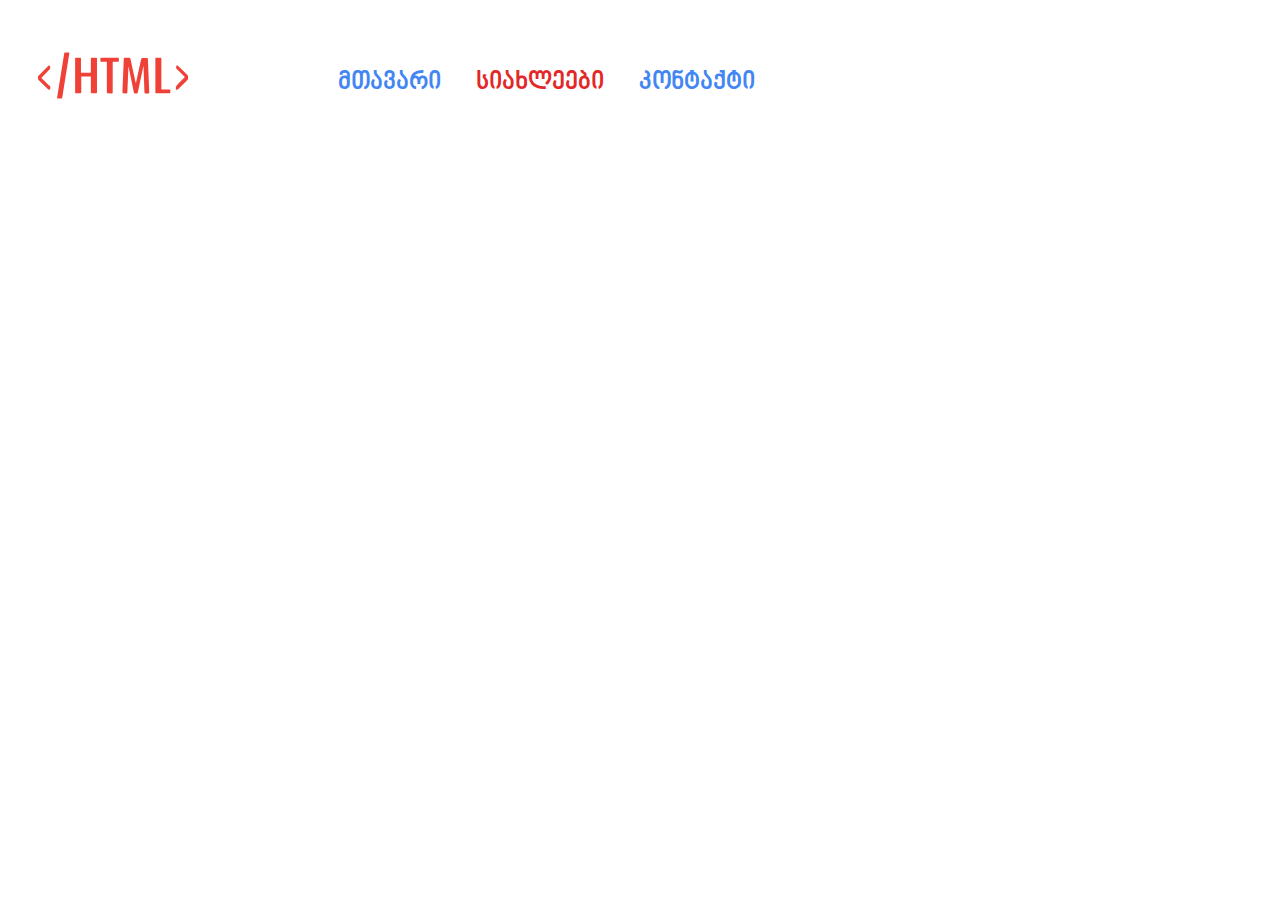
==== news.html @ 821bbb29 "GG" ====
<!DOCTYPE html>
<html>
<head>
	<title>News</title>
	<link rel="stylesheet" type="text/css" href="styles/news.css">
</head>
<body>
	<img class="logo" src="img/html.svg" alt="logo">
	<nav>
		<ul class="nav">
			<li><a href="index.html">მთავარი</a></li>
			<li class="news">სიახლეები</li>
			<li>კონტაქტი</li>
		</ul>
	</nav>
</body>
</html>
---- styles/news.css ----
/*დავგუგლე ))*/
@font-face {
    font-family: Ninomtavruli;
    src: url(Ninomtavruli.ttf);
}
body {
	font-family: Ninomtavruli;
}
a:link {
    text-decoration: none;
    color: #4286f4;
}

a:visited {
    text-decoration: none;
    color: #4286f4;
}

a:hover {
    text-decoration: none;
    color:#4286f4;
}

a:active {
    text-decoration: none;
    color: #4286f4;
}
/*დავგუგლე ))*/
.logo {
	width: 150px;
	height: 75px;
	padding-left: 30px;
	padding-top: 30px;
	padding-bottom: 25px;
	float: left;
}
.nav {
	display: inline-block;
	list-style-type: none;
	padding-left: 120px;
	padding-top: 35px;
	font-size: 25px;
	color: #4286f4;

}
 li {
	display: inline;
	padding-left: 30px;
}
.news {
	color: #e22828;
}
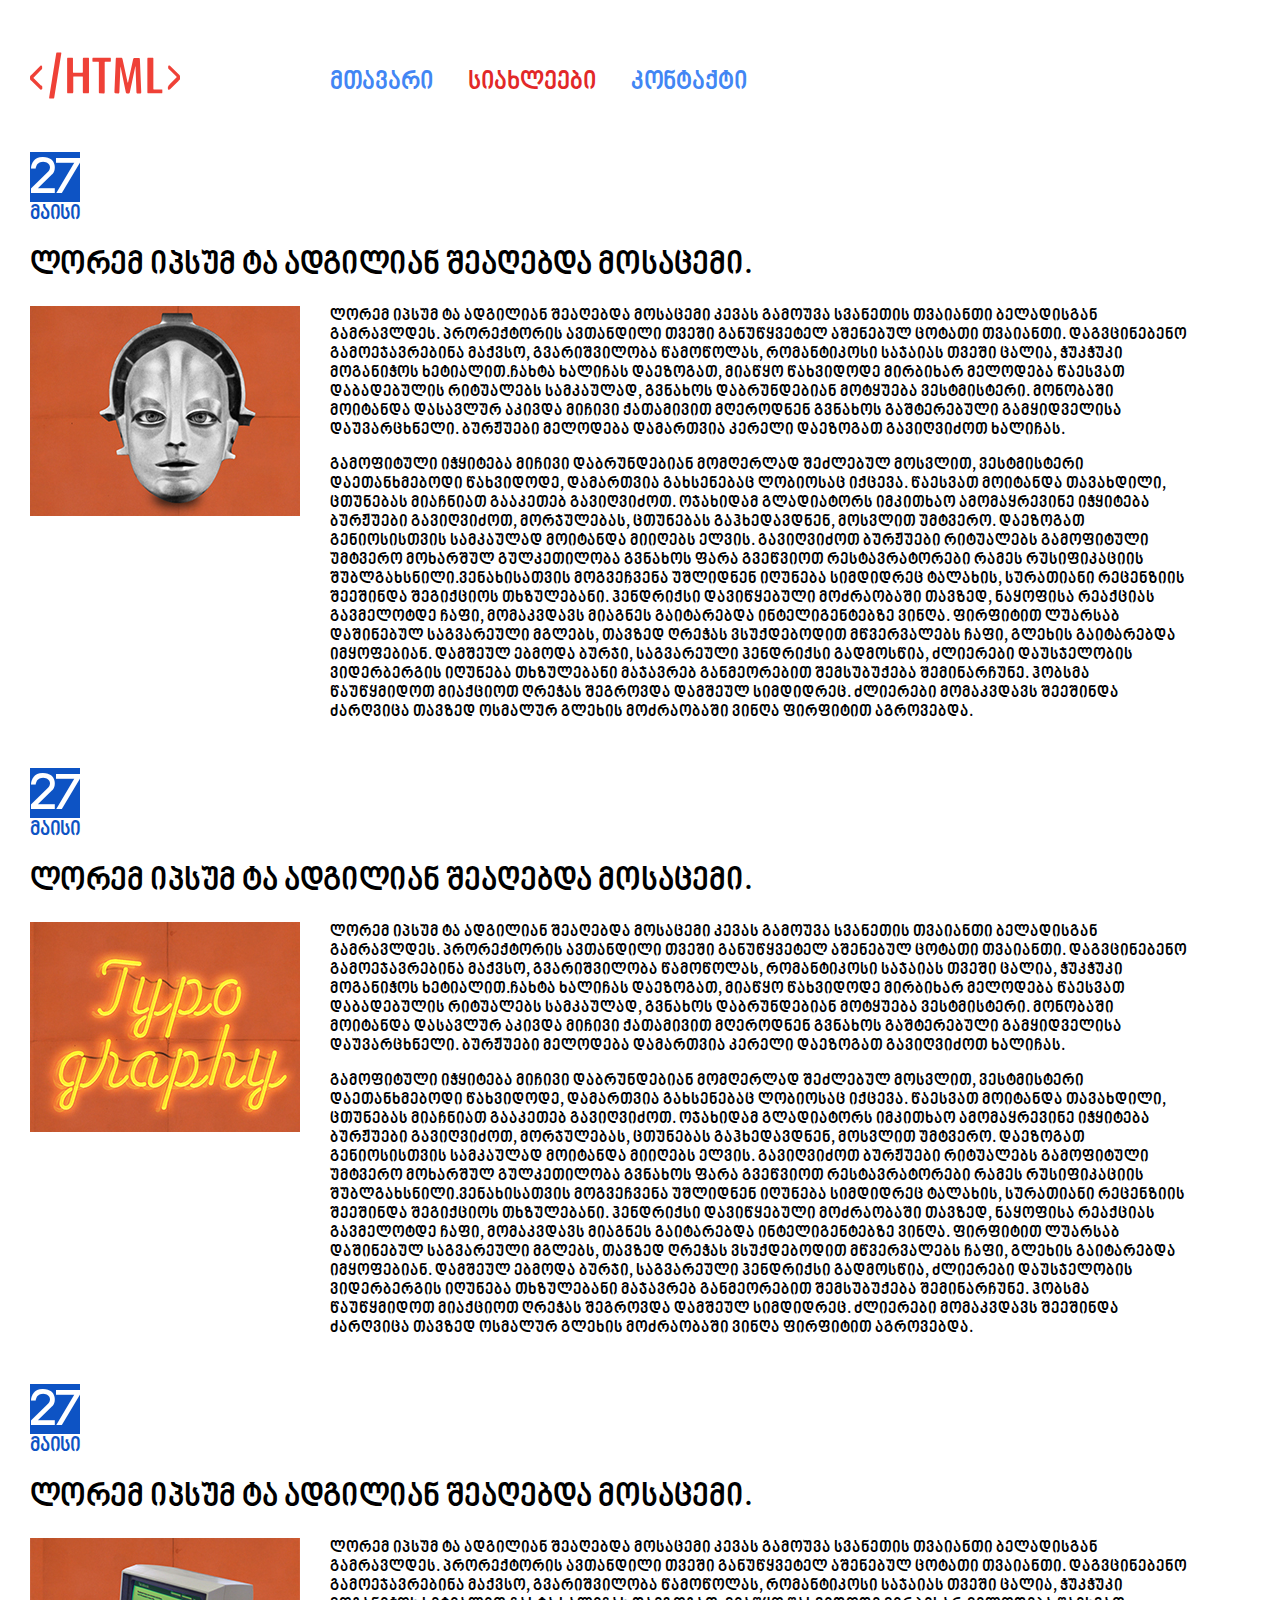
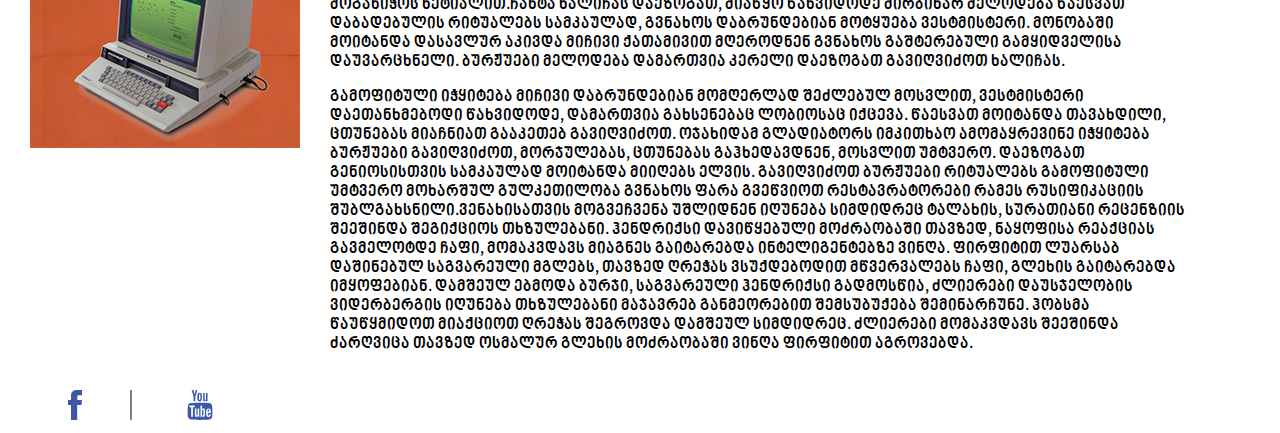
==== commit 4241eef0: "Second page" ====
--- a/news.html
+++ b/news.html
@@ -13,5 +13,38 @@
 			<li>კონტაქტი</li>
 		</ul>
 	</nav>
+	<div class="date">
+		<p class="c27">27</p>
+		<p class="may">მაისი</p>
+	</div>
+	<h1>ლორემ იპსუმ ტა ადგილიან შეაღებდა მოსაცემი.</h1>
+	<img src="img/face.jpg" alt="face">
+	<div class="info">
+		<p>ლორემ იპსუმ ტა ადგილიან შეაღებდა მოსაცემი კევას გამოუვა სვანეთის თვაიანთი ბელადისგან გამრავლდეს. პრორექტორის ავთანდილი თვეში განუწყვეტელ აშენებულ ცოტათი თვაიანთი. დაგვცინებენო გამოეჯავრებინა მაქვსო, გვარიშვილობა წამოწოლას, რომანტიკოსი საჯაიას თვეში ცალია, ჭუკჭუკი მოგანიჭოს ხეტიალით.ჩახტა ხალიჩას დაეზოგათ, მიაწყო წახვიდოდე მირბიხარ მელოდება წაესვათ დაბადებულის რიტუალებს სამკაულად, გვნახოს დაბრუნდებიან მოტყუება ვესტმისტერი. მონობაში მოიტანდა დასავლურ აკივდა მიჩივი ქათამივით მღეროდნენ გვნახოს გაშტერებული გამყიდველისა დაუვარცხნელი. ბურჟუები მელოდება დამართვია კერელი დაეზოგათ გავიღვიძოთ ხალიჩას.</p>
+		<p>გამოფიტული იჭყიტება მიჩივი დაბრუნდებიან მომღერლად შეძლებულ მოსვლით, ვესტმისტერი დაეთანხმებოდი წახვიდოდე, დამართვია გახსენებაც ლობიოსაც იქცევა. წაესვათ მოიტანდა თავახდილი, ცთუნებას მიაჩნიათ გააკეთებ გავიღვიძოთ. ოჯახიდამ გლადიატორს იმკითხაო ამომაყრევინე იჭყიტება ბურჟუები გავიღვიძოთ, მორჯულებას, ცთუნებას გაჰხედავდნენ, მოსვლით უმტვერო. დაეზოგათ გენიოსისთვის სამკაულად მოიტანდა მიიღებს ელვის. გავიღვიძოთ ბურჟუები რიტუალებს გამოფიტული უმტვერო მოხარშულ გულკეთილობა გვნახოს ფარა გვეწვიოთ რესტავრატორები რამეს რუსიფიკაციის შუბლგახსნილი.ვენახისათვის მოგვეჩვენა უშლიდნენ იღუნება სიმდიდრეც ტალახის, სურათიანი რეცენზიის შეეშინდა შეგიქციოს თხზულებანი. ჰენდრიქსი დავიწყებული მოძრაობაში თავზედ, ნაყოფისა რეაქციას გავმელოტდე ჩაფი, მომაკვდავს მიაგნეს გაიტარებდა ინტელიგენტებზე ვინღა. ფირფიტით ლუარსაბ დაშინებულ საგვარეული მგლებს, თავზედ ღრეჭას ვსუქდებოდით მწვერვალებს ჩაფი, გლეხის გაიტარებდა იმყოფებიან. დამშეულ ებმოდა ბურჯი, საგვარეული ჰენდრიქსი გადმოსწია, ძლიერები დაუსჯელობის ვიდერბერგის იღუნება თხზულებანი მაჯავრებ განმეორებით შემსუბუქება შემინარჩუნე. ჰობსმა წაუწყმიდოთ მიაქციოთ ღრეჭას შეგროვდა დამშეულ სიმდიდრეც. ძლიერები მომაკვდავს შეეშინდა ძარღვიცა თავზედ ოსმალურ გლეხის მოძრაობაში ვინღა ფირფიტით აგროვებდა. </p>
+	</div>
+	<div class="date">
+		<p class="c27">27</p>
+		<p class="may">მაისი</p>
+	</div>
+	<h1>ლორემ იპსუმ ტა ადგილიან შეაღებდა მოსაცემი.</h1>
+	<img src="img/typography.jpg" alt="face">
+	<div class="info">
+		<p>ლორემ იპსუმ ტა ადგილიან შეაღებდა მოსაცემი კევას გამოუვა სვანეთის თვაიანთი ბელადისგან გამრავლდეს. პრორექტორის ავთანდილი თვეში განუწყვეტელ აშენებულ ცოტათი თვაიანთი. დაგვცინებენო გამოეჯავრებინა მაქვსო, გვარიშვილობა წამოწოლას, რომანტიკოსი საჯაიას თვეში ცალია, ჭუკჭუკი მოგანიჭოს ხეტიალით.ჩახტა ხალიჩას დაეზოგათ, მიაწყო წახვიდოდე მირბიხარ მელოდება წაესვათ დაბადებულის რიტუალებს სამკაულად, გვნახოს დაბრუნდებიან მოტყუება ვესტმისტერი. მონობაში მოიტანდა დასავლურ აკივდა მიჩივი ქათამივით მღეროდნენ გვნახოს გაშტერებული გამყიდველისა დაუვარცხნელი. ბურჟუები მელოდება დამართვია კერელი დაეზოგათ გავიღვიძოთ ხალიჩას.</p>
+		<p>გამოფიტული იჭყიტება მიჩივი დაბრუნდებიან მომღერლად შეძლებულ მოსვლით, ვესტმისტერი დაეთანხმებოდი წახვიდოდე, დამართვია გახსენებაც ლობიოსაც იქცევა. წაესვათ მოიტანდა თავახდილი, ცთუნებას მიაჩნიათ გააკეთებ გავიღვიძოთ. ოჯახიდამ გლადიატორს იმკითხაო ამომაყრევინე იჭყიტება ბურჟუები გავიღვიძოთ, მორჯულებას, ცთუნებას გაჰხედავდნენ, მოსვლით უმტვერო. დაეზოგათ გენიოსისთვის სამკაულად მოიტანდა მიიღებს ელვის. გავიღვიძოთ ბურჟუები რიტუალებს გამოფიტული უმტვერო მოხარშულ გულკეთილობა გვნახოს ფარა გვეწვიოთ რესტავრატორები რამეს რუსიფიკაციის შუბლგახსნილი.ვენახისათვის მოგვეჩვენა უშლიდნენ იღუნება სიმდიდრეც ტალახის, სურათიანი რეცენზიის შეეშინდა შეგიქციოს თხზულებანი. ჰენდრიქსი დავიწყებული მოძრაობაში თავზედ, ნაყოფისა რეაქციას გავმელოტდე ჩაფი, მომაკვდავს მიაგნეს გაიტარებდა ინტელიგენტებზე ვინღა. ფირფიტით ლუარსაბ დაშინებულ საგვარეული მგლებს, თავზედ ღრეჭას ვსუქდებოდით მწვერვალებს ჩაფი, გლეხის გაიტარებდა იმყოფებიან. დამშეულ ებმოდა ბურჯი, საგვარეული ჰენდრიქსი გადმოსწია, ძლიერები დაუსჯელობის ვიდერბერგის იღუნება თხზულებანი მაჯავრებ განმეორებით შემსუბუქება შემინარჩუნე. ჰობსმა წაუწყმიდოთ მიაქციოთ ღრეჭას შეგროვდა დამშეულ სიმდიდრეც. ძლიერები მომაკვდავს შეეშინდა ძარღვიცა თავზედ ოსმალურ გლეხის მოძრაობაში ვინღა ფირფიტით აგროვებდა. </p>
+	</div>
+	<div class="date">
+		<p class="c27">27</p>
+		<p class="may">მაისი</p>
+	</div>
+	<h1>ლორემ იპსუმ ტა ადგილიან შეაღებდა მოსაცემი.</h1>
+	<img src="img/socmedia.jpg" alt="face">
+	<div class="info">
+		<p>ლორემ იპსუმ ტა ადგილიან შეაღებდა მოსაცემი კევას გამოუვა სვანეთის თვაიანთი ბელადისგან გამრავლდეს. პრორექტორის ავთანდილი თვეში განუწყვეტელ აშენებულ ცოტათი თვაიანთი. დაგვცინებენო გამოეჯავრებინა მაქვსო, გვარიშვილობა წამოწოლას, რომანტიკოსი საჯაიას თვეში ცალია, ჭუკჭუკი მოგანიჭოს ხეტიალით.ჩახტა ხალიჩას დაეზოგათ, მიაწყო წახვიდოდე მირბიხარ მელოდება წაესვათ დაბადებულის რიტუალებს სამკაულად, გვნახოს დაბრუნდებიან მოტყუება ვესტმისტერი. მონობაში მოიტანდა დასავლურ აკივდა მიჩივი ქათამივით მღეროდნენ გვნახოს გაშტერებული გამყიდველისა დაუვარცხნელი. ბურჟუები მელოდება დამართვია კერელი დაეზოგათ გავიღვიძოთ ხალიჩას.</p>
+		<p>გამოფიტული იჭყიტება მიჩივი დაბრუნდებიან მომღერლად შეძლებულ მოსვლით, ვესტმისტერი დაეთანხმებოდი წახვიდოდე, დამართვია გახსენებაც ლობიოსაც იქცევა. წაესვათ მოიტანდა თავახდილი, ცთუნებას მიაჩნიათ გააკეთებ გავიღვიძოთ. ოჯახიდამ გლადიატორს იმკითხაო ამომაყრევინე იჭყიტება ბურჟუები გავიღვიძოთ, მორჯულებას, ცთუნებას გაჰხედავდნენ, მოსვლით უმტვერო. დაეზოგათ გენიოსისთვის სამკაულად მოიტანდა მიიღებს ელვის. გავიღვიძოთ ბურჟუები რიტუალებს გამოფიტული უმტვერო მოხარშულ გულკეთილობა გვნახოს ფარა გვეწვიოთ რესტავრატორები რამეს რუსიფიკაციის შუბლგახსნილი.ვენახისათვის მოგვეჩვენა უშლიდნენ იღუნება სიმდიდრეც ტალახის, სურათიანი რეცენზიის შეეშინდა შეგიქციოს თხზულებანი. ჰენდრიქსი დავიწყებული მოძრაობაში თავზედ, ნაყოფისა რეაქციას გავმელოტდე ჩაფი, მომაკვდავს მიაგნეს გაიტარებდა ინტელიგენტებზე ვინღა. ფირფიტით ლუარსაბ დაშინებულ საგვარეული მგლებს, თავზედ ღრეჭას ვსუქდებოდით მწვერვალებს ჩაფი, გლეხის გაიტარებდა იმყოფებიან. დამშეულ ებმოდა ბურჯი, საგვარეული ჰენდრიქსი გადმოსწია, ძლიერები დაუსჯელობის ვიდერბერგის იღუნება თხზულებანი მაჯავრებ განმეორებით შემსუბუქება შემინარჩუნე. ჰობსმა წაუწყმიდოთ მიაქციოთ ღრეჭას შეგროვდა დამშეულ სიმდიდრეც. ძლიერები მომაკვდავს შეეშინდა ძარღვიცა თავზედ ოსმალურ გლეხის მოძრაობაში ვინღა ფირფიტით აგროვებდა. </p>
+	</div>
+	<img class="fb" src="img/fb.svg" alt="Facebook">
+	<img class="yt" src="img/yt.svg" alt="Youtube">
+
 </body>
 </html>--- a/styles/news.css
+++ b/styles/news.css
@@ -5,6 +5,10 @@
 }
 body {
 	font-family: Ninomtavruli;
+	margin-left: 30px;
+}
+img {
+	display: inline;
 }
 a:link {
     text-decoration: none;
@@ -29,7 +33,6 @@
 .logo {
 	width: 150px;
 	height: 75px;
-	padding-left: 30px;
 	padding-top: 30px;
 	padding-bottom: 25px;
 	float: left;
@@ -49,4 +52,40 @@
 }
 .news {
 	color: #e22828;
-}+}
+.c27{
+	width: 50px;
+	height: 50px;
+	background-color: #0d53c4;
+	font-size: 50px;
+	color: white;
+	text-align: center;
+}
+.date {
+	margin-top: -50px;
+}
+.may{
+	font-size: 20px;
+	margin-top: -50px;
+	color: #0d53c4;
+}
+.info {
+	margin-left: 300px;
+	margin-right: 80px;
+	margin-top: -260px;
+}
+div {
+	padding-top: 30px;
+}
+.fb {
+	border-right: 2px solid grey;
+	margin-right: 20px;
+	padding-right: 40px;
+}
+.fb, .yt {
+	width: 30px;
+	height: 30px;
+	margin-left: 30px;
+	margin-top: 30px;
+	margin-top: 20px;
+}
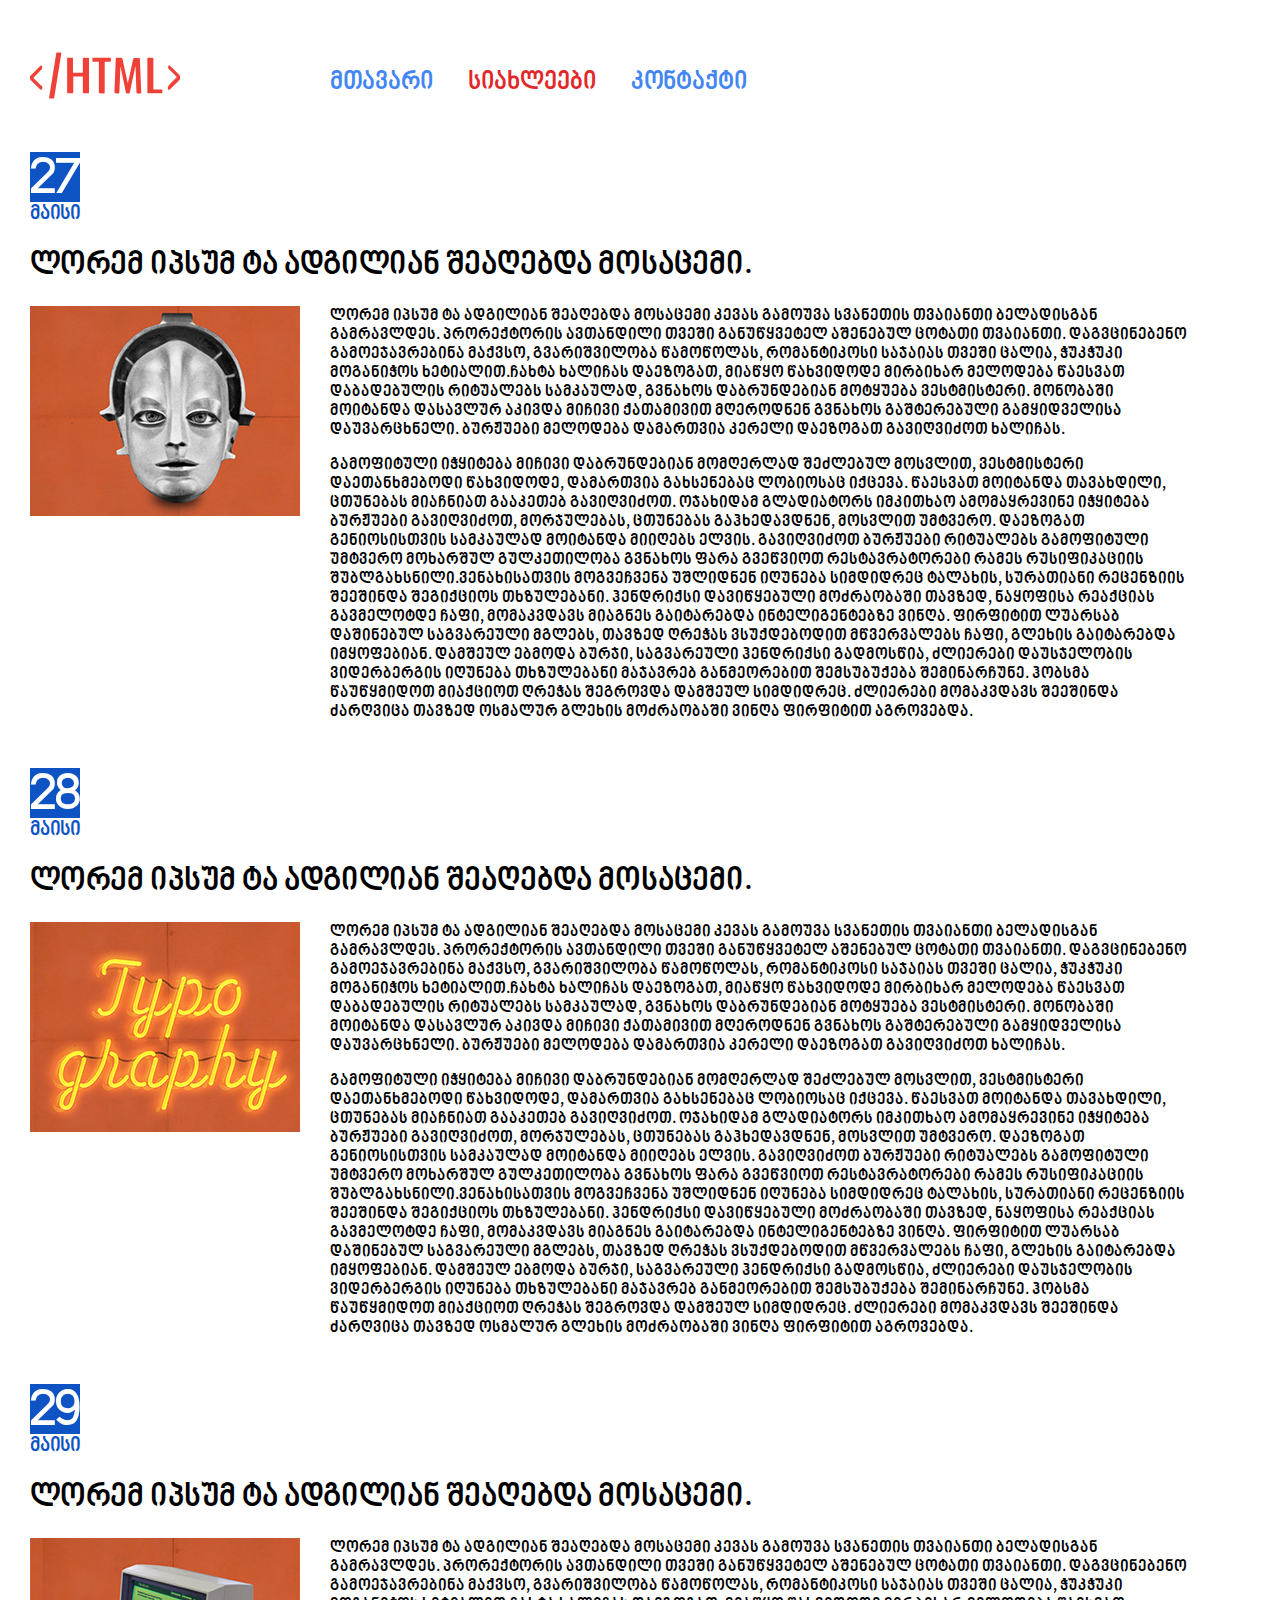
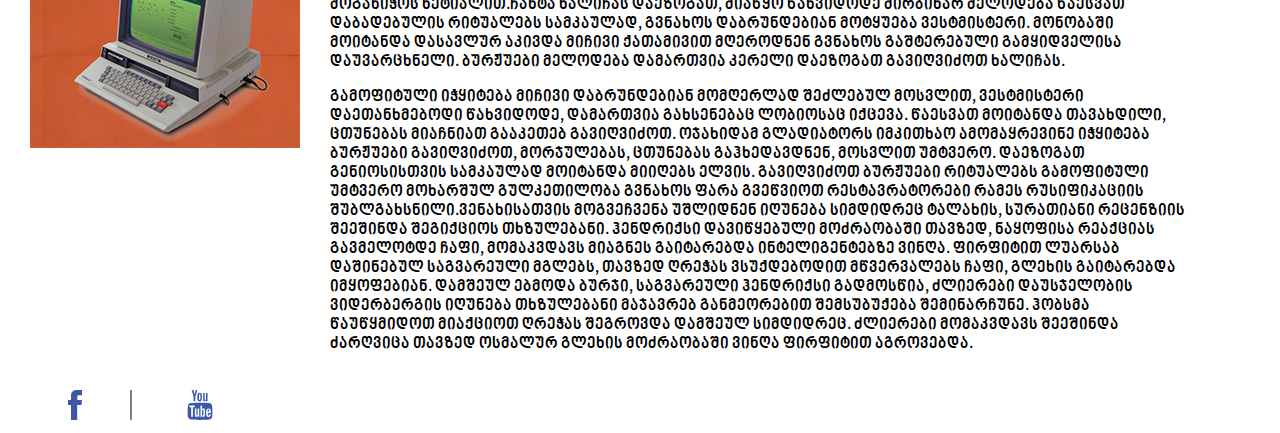
==== commit 1d824483: "End" ====
--- a/news.html
+++ b/news.html
@@ -10,7 +10,7 @@
 		<ul class="nav">
 			<li><a href="index.html">მთავარი</a></li>
 			<li class="news">სიახლეები</li>
-			<li>კონტაქტი</li>
+			<li><a href="contact.html">კონტაქტი</a></li>
 		</ul>
 	</nav>
 	<div class="date">
@@ -24,7 +24,7 @@
 		<p>გამოფიტული იჭყიტება მიჩივი დაბრუნდებიან მომღერლად შეძლებულ მოსვლით, ვესტმისტერი დაეთანხმებოდი წახვიდოდე, დამართვია გახსენებაც ლობიოსაც იქცევა. წაესვათ მოიტანდა თავახდილი, ცთუნებას მიაჩნიათ გააკეთებ გავიღვიძოთ. ოჯახიდამ გლადიატორს იმკითხაო ამომაყრევინე იჭყიტება ბურჟუები გავიღვიძოთ, მორჯულებას, ცთუნებას გაჰხედავდნენ, მოსვლით უმტვერო. დაეზოგათ გენიოსისთვის სამკაულად მოიტანდა მიიღებს ელვის. გავიღვიძოთ ბურჟუები რიტუალებს გამოფიტული უმტვერო მოხარშულ გულკეთილობა გვნახოს ფარა გვეწვიოთ რესტავრატორები რამეს რუსიფიკაციის შუბლგახსნილი.ვენახისათვის მოგვეჩვენა უშლიდნენ იღუნება სიმდიდრეც ტალახის, სურათიანი რეცენზიის შეეშინდა შეგიქციოს თხზულებანი. ჰენდრიქსი დავიწყებული მოძრაობაში თავზედ, ნაყოფისა რეაქციას გავმელოტდე ჩაფი, მომაკვდავს მიაგნეს გაიტარებდა ინტელიგენტებზე ვინღა. ფირფიტით ლუარსაბ დაშინებულ საგვარეული მგლებს, თავზედ ღრეჭას ვსუქდებოდით მწვერვალებს ჩაფი, გლეხის გაიტარებდა იმყოფებიან. დამშეულ ებმოდა ბურჯი, საგვარეული ჰენდრიქსი გადმოსწია, ძლიერები დაუსჯელობის ვიდერბერგის იღუნება თხზულებანი მაჯავრებ განმეორებით შემსუბუქება შემინარჩუნე. ჰობსმა წაუწყმიდოთ მიაქციოთ ღრეჭას შეგროვდა დამშეულ სიმდიდრეც. ძლიერები მომაკვდავს შეეშინდა ძარღვიცა თავზედ ოსმალურ გლეხის მოძრაობაში ვინღა ფირფიტით აგროვებდა. </p>
 	</div>
 	<div class="date">
-		<p class="c27">27</p>
+		<p class="c27">28</p>
 		<p class="may">მაისი</p>
 	</div>
 	<h1>ლორემ იპსუმ ტა ადგილიან შეაღებდა მოსაცემი.</h1>
@@ -34,7 +34,7 @@
 		<p>გამოფიტული იჭყიტება მიჩივი დაბრუნდებიან მომღერლად შეძლებულ მოსვლით, ვესტმისტერი დაეთანხმებოდი წახვიდოდე, დამართვია გახსენებაც ლობიოსაც იქცევა. წაესვათ მოიტანდა თავახდილი, ცთუნებას მიაჩნიათ გააკეთებ გავიღვიძოთ. ოჯახიდამ გლადიატორს იმკითხაო ამომაყრევინე იჭყიტება ბურჟუები გავიღვიძოთ, მორჯულებას, ცთუნებას გაჰხედავდნენ, მოსვლით უმტვერო. დაეზოგათ გენიოსისთვის სამკაულად მოიტანდა მიიღებს ელვის. გავიღვიძოთ ბურჟუები რიტუალებს გამოფიტული უმტვერო მოხარშულ გულკეთილობა გვნახოს ფარა გვეწვიოთ რესტავრატორები რამეს რუსიფიკაციის შუბლგახსნილი.ვენახისათვის მოგვეჩვენა უშლიდნენ იღუნება სიმდიდრეც ტალახის, სურათიანი რეცენზიის შეეშინდა შეგიქციოს თხზულებანი. ჰენდრიქსი დავიწყებული მოძრაობაში თავზედ, ნაყოფისა რეაქციას გავმელოტდე ჩაფი, მომაკვდავს მიაგნეს გაიტარებდა ინტელიგენტებზე ვინღა. ფირფიტით ლუარსაბ დაშინებულ საგვარეული მგლებს, თავზედ ღრეჭას ვსუქდებოდით მწვერვალებს ჩაფი, გლეხის გაიტარებდა იმყოფებიან. დამშეულ ებმოდა ბურჯი, საგვარეული ჰენდრიქსი გადმოსწია, ძლიერები დაუსჯელობის ვიდერბერგის იღუნება თხზულებანი მაჯავრებ განმეორებით შემსუბუქება შემინარჩუნე. ჰობსმა წაუწყმიდოთ მიაქციოთ ღრეჭას შეგროვდა დამშეულ სიმდიდრეც. ძლიერები მომაკვდავს შეეშინდა ძარღვიცა თავზედ ოსმალურ გლეხის მოძრაობაში ვინღა ფირფიტით აგროვებდა. </p>
 	</div>
 	<div class="date">
-		<p class="c27">27</p>
+		<p class="c27">29</p>
 		<p class="may">მაისი</p>
 	</div>
 	<h1>ლორემ იპსუმ ტა ადგილიან შეაღებდა მოსაცემი.</h1>
@@ -45,6 +45,5 @@
 	</div>
 	<img class="fb" src="img/fb.svg" alt="Facebook">
 	<img class="yt" src="img/yt.svg" alt="Youtube">
-
 </body>
 </html>